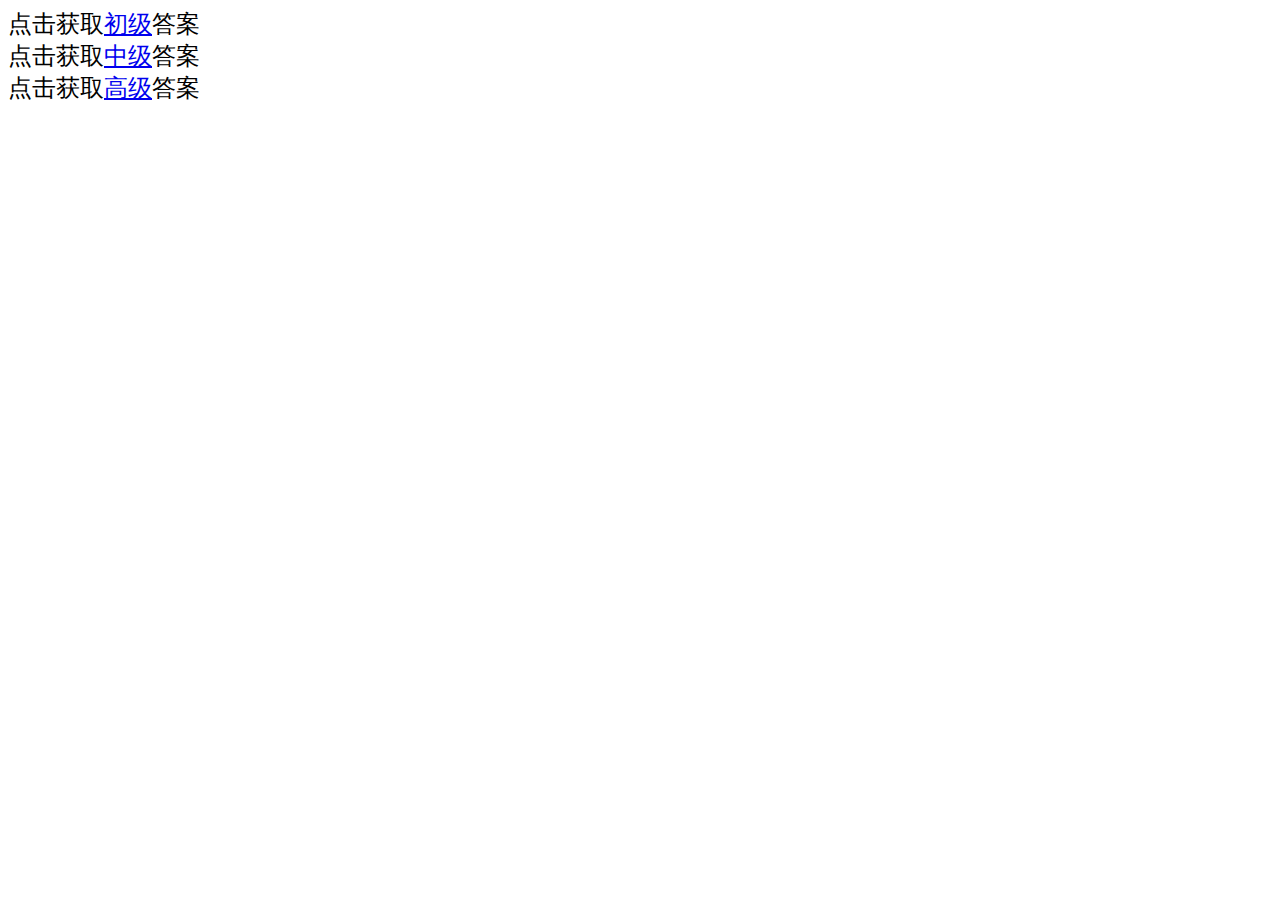
==== answer.com.html @ f090c13a "Add files via upload" ====
<!DOCTYPE html>
<html lang="en">
<head>
    <meta charset="UTF-8">
    <title>高二英语听力答案</title>
</head>
<body>
<font size="5">点击获取<a href="level1.html">初级</a>答案<br>
点击获取<a href="level2.html">中级</a>答案<br>点击获取<a href="level3.html">高级</a>答案
</font>
</body>
</html>
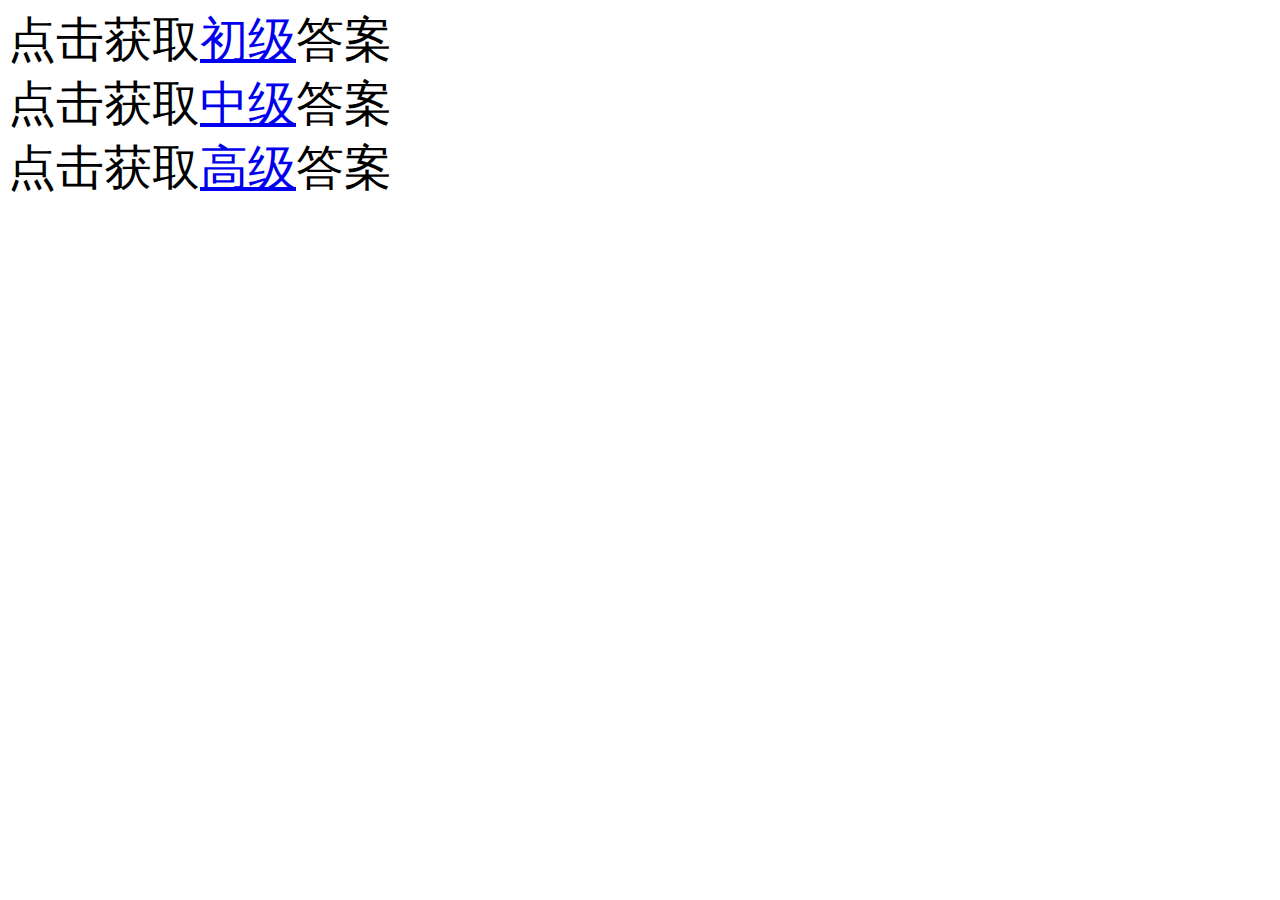
==== commit ab204ccb: "Update answer.com.html" ====
--- a/answer.com.html
+++ b/answer.com.html
@@ -1,12 +1,13 @@
 <!DOCTYPE html>
 <html lang="en">
-<head>
+<head> 
     <meta charset="UTF-8">
+    <font size="20">
     <title>高二英语听力答案</title>
 </head>
 <body>
-<font size="5">点击获取<a href="level1.html">初级</a>答案<br>
+点击获取<a href="level1.html">初级</a>答案<br>
 点击获取<a href="level2.html">中级</a>答案<br>点击获取<a href="level3.html">高级</a>答案
 </font>
 </body>
-</html>+</html>
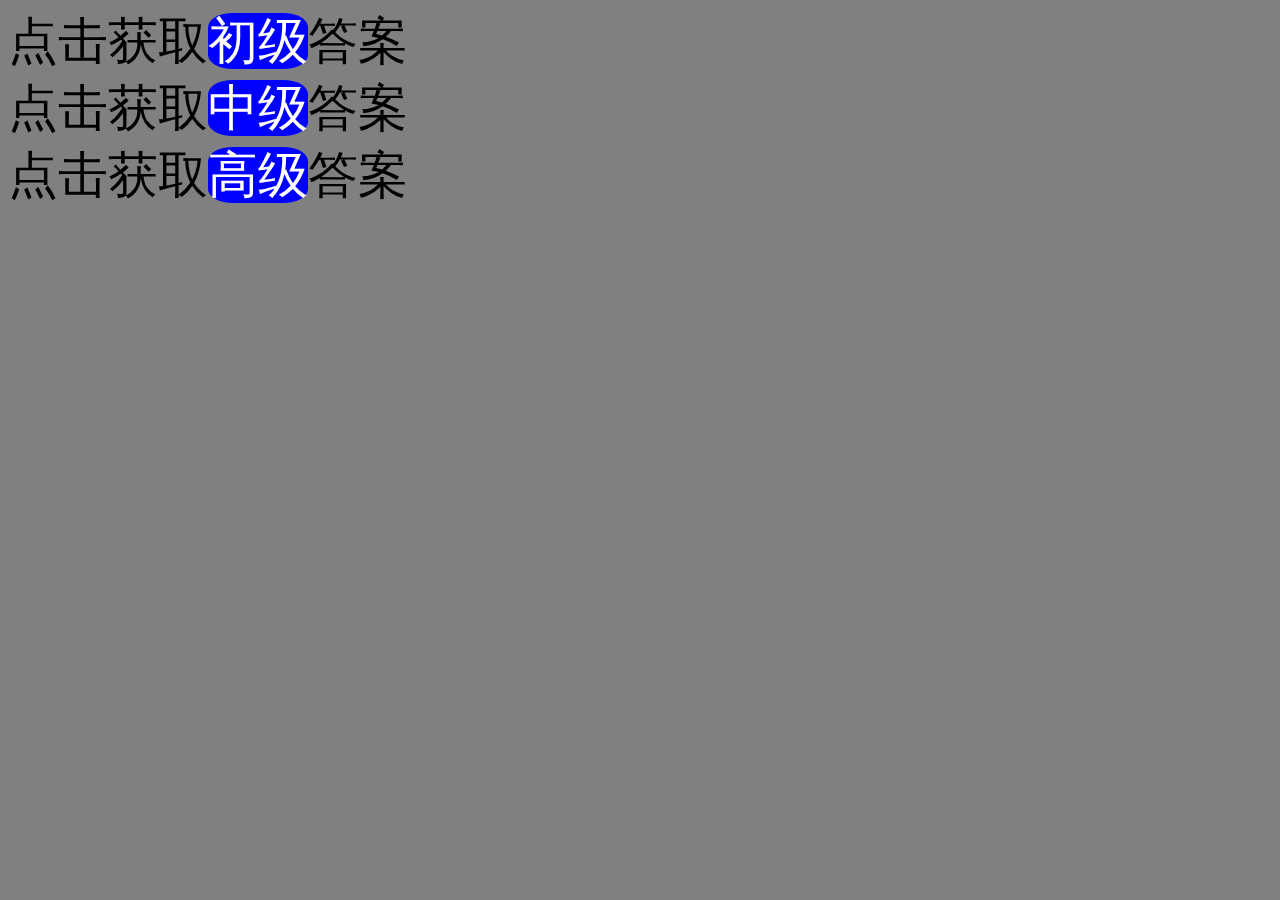
==== commit a62d4627: "New UI" ====
--- a/answer.com.html
+++ b/answer.com.html
@@ -2,12 +2,11 @@
 <html lang="en">
 <head> 
     <meta charset="UTF-8">
-    <font size="20">
     <title>高二英语听力答案</title>
+    <link rel="stylesheet" type="text/css" href="answer.css">
 </head>
 <body>
-点击获取<a href="level1.html">初级</a>答案<br>
-点击获取<a href="level2.html">中级</a>答案<br>点击获取<a href="level3.html">高级</a>答案
-</font>
+点击获取<a href="level1.html"target="_blank">初级</a>答案<br>
+点击获取<a href="level2.html"target="_blank">中级</a>答案<br>点击获取<a href="level3.html"target="_blank">高级</a>答案
 </body>
 </html>
--- a/answer.css
+++ b/answer.css
@@ -0,0 +1,11 @@
+*{
+	background-color: gray;
+	font-family: cursive;
+	font-size: 50px;
+}
+body > a{
+	color:white;
+	text-decoration: none;
+	border-radius: 25%;
+background-color: blue;
+}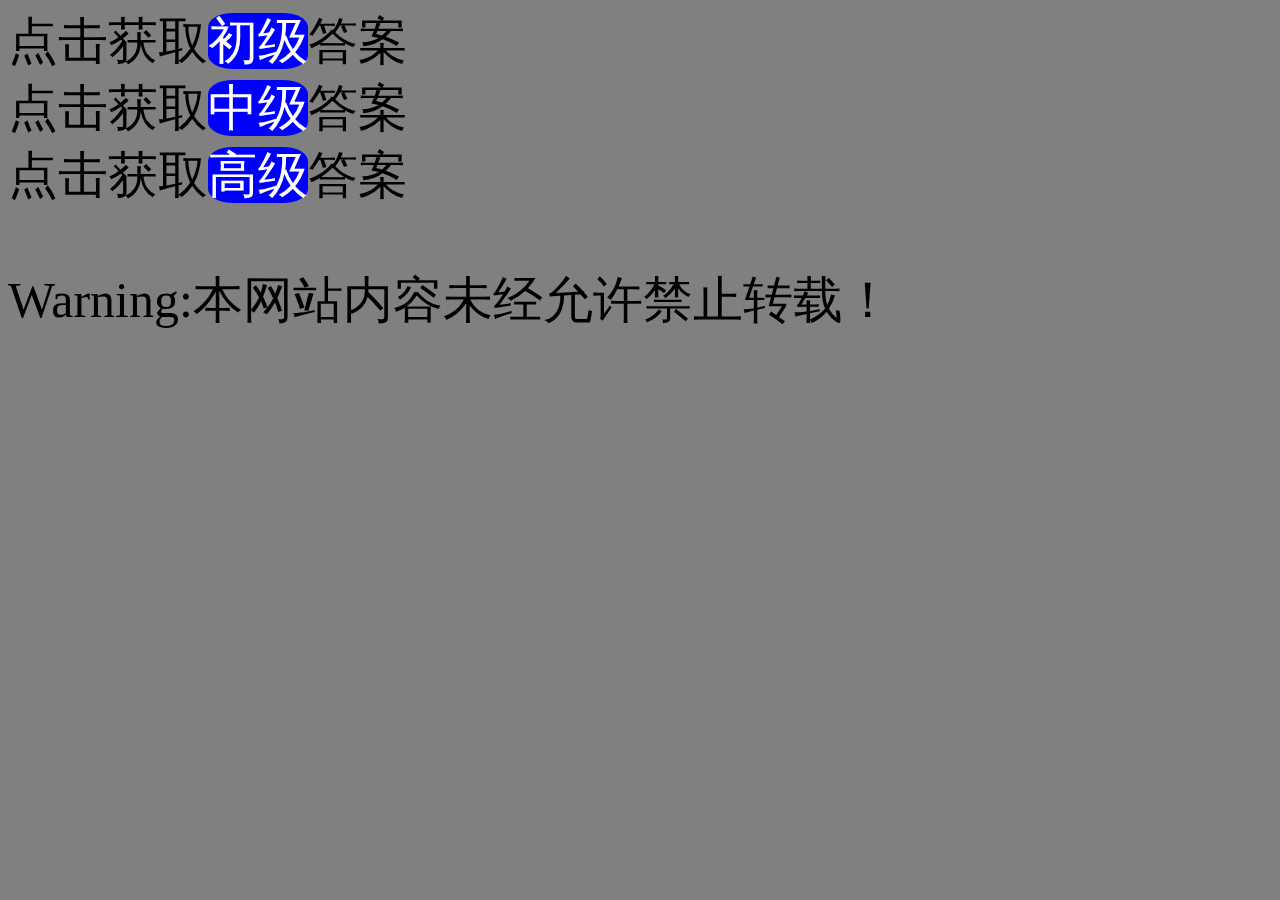
==== commit 7e00b40c: "加入新内容" ====
--- a/answer.com.html
+++ b/answer.com.html
@@ -6,7 +6,9 @@
     <link rel="stylesheet" type="text/css" href="answer.css">
 </head>
 <body>
-点击获取<a href="level1.html"target="_blank">初级</a>答案<br>
-点击获取<a href="level2.html"target="_blank">中级</a>答案<br>点击获取<a href="level3.html"target="_blank">高级</a>答案
+点击获取<a href="level1.html" target="_blank">初级</a>答案<br>
+点击获取<a href="level2.html" target="_blank">中级</a>答案<br>
+点击获取<a href="level3.html" target="_blank">高级</a>答案<br><br>
+Warning:本网站内容未经允许禁止转载！
 </body>
 </html>
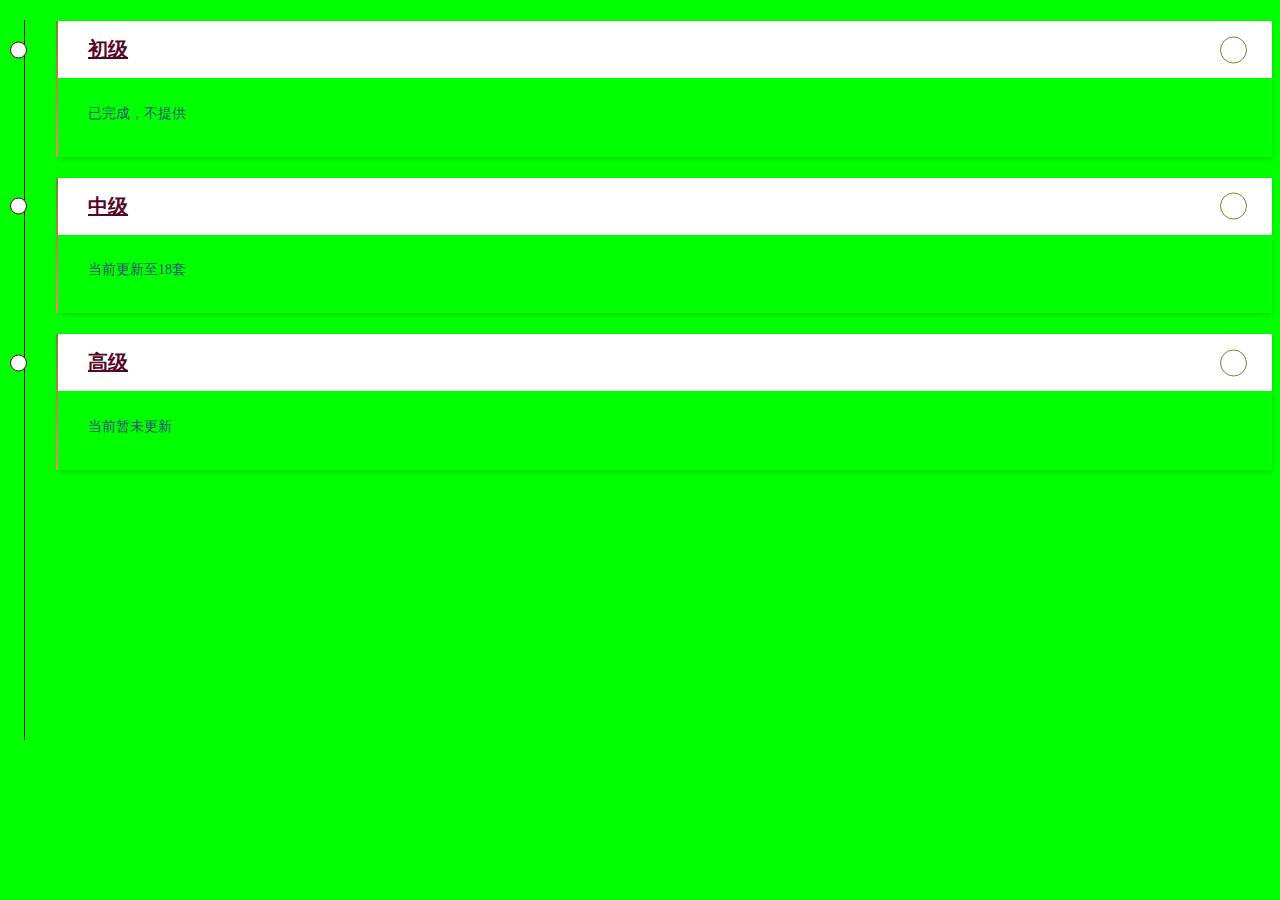
==== commit a2870fb3: "修改UI" ====
--- a/answer.com.html
+++ b/answer.com.html
@@ -1,14 +1,69 @@
 <!DOCTYPE html>
-<html lang="en">
-<head> 
-    <meta charset="UTF-8">
-    <title>高二英语听力答案</title>
+<html>
+<head>
+    <title>
+        answer
+    </title>
+    <meta charset="utf-8">
     <link rel="stylesheet" type="text/css" href="answer.css">
+    <style type="text/css">
+        body{
+            background-color: #0f0;
+        }
+    </style>
 </head>
 <body>
-点击获取<a href="level1.html" target="_blank">初级</a>答案<br>
-点击获取<a href="level2.html" target="_blank">中级</a>答案<br>
-点击获取<a href="level3.html" target="_blank">高级</a>答案<br><br>
-Warning:本网站内容未经允许禁止转载！
+<div class="container">
+    <div class="row">
+        <div class="col-md-offset-3 col-md-6">
+            <div class="panel-group" id="accordion" role="tablist" aria-multiselectable="true">
+                <div class="panel panel-default">
+                    <div class="panel-heading" role="tab" id="headingOne">
+                        <h4 class="panel-title">
+                            <a href="level1.html">初级</a>
+                        </h4>
+                    </div>
+                    <div id="collapseOne" class="panel-collapse collapse in" role="tabpanel" aria-labelledby="headingOne">
+                        <div class="panel-body">
+                            <p>已完成，不提供</p>
+                        </div>
+                    </div>
+                </div>
+
+                <div class="panel panel-default">
+                    <div class="panel-heading" role="tab" id="headingTwo">
+                        <h4 class="panel-title">
+                            <a href="level2.html">
+                                中级
+                            </a>
+                        </h4>
+                    </div>
+                    <div id="collapseTwo" class="panel-collapse collapse" role="tabpanel" aria-labelledby="headingTwo">
+                        <div class="panel-body">
+                            <p>当前更新至18套</p>
+                        </div>
+                    </div>
+                </div>
+
+                <div class="panel panel-default">
+                    <div class="panel-heading" role="tab" id="headingThree">
+                        <h4 class="panel-title">
+                            <a href="level3.html">
+                                高级
+                            </a>
+                        </h4>
+                    </div>
+                    <div id="collapseThree" class="panel-collapse collapse" role="tabpanel" aria-labelledby="headingThree">
+                        <div class="panel-body">
+                            <p>
+                                当前暂未更新
+                            </p>
+                        </div>
+                    </div>
+                </div>
+            </div>
+        </div>
+    </div>
+</div>
 </body>
-</html>
+</html>--- a/answer.css
+++ b/answer.css
@@ -1,11 +1,84 @@
-*{
-	background-color: gray;
-	font-family: cursive;
-	font-size: 50px;
+a:hover,a:focus{
+	text-decoration: none;
+	outline: none;
 }
-body > a{
-	color:white;
-	text-decoration: none;
-	border-radius: 25%;
-background-color: blue;
+#accordion:before{
+	content: "";
+	width: 1px;
+	height: 80%;
+	background: #550527;
+	position: absolute;
+	top: 20px;
+	left: 24px;
+	bottom: 20px;
+}
+#accordion .panel{
+	border: none;
+	border-radius: 0;
+	box-shadow: 0 2px 5px rgba(0, 0, 0, 0.15);
+	margin: 0 0 12px 50px;
+	position: relative;
+}
+#accordion .panel:before{
+	content: "";
+	width: 2px;
+	height: 100%;
+	background: linear-gradient(to bottom, #688e26 0%,#ff816a 100%);
+	position: absolute;
+	top: 0;
+	left: -2px;
+}
+#accordion .panel-heading{
+	padding: 0;
+	background: #fff;
+	position: relative;
+}
+#accordion .panel-heading:before{
+	content: "";
+	width: 15px;
+	height: 15px;
+	border-radius: 50px;
+	background: #fff;
+	border: 1px solid #550527;
+	position: absolute;
+	top: 50%;
+	left: -48px;
+	transform: translateY(-50%);
+}
+#accordion .panel-title a{
+	display: block;
+	padding: 15px 55px 15px 30px;
+	font-size: 20px;
+	font-weight: 600;
+	color: #550527;
+	border: none;
+	margin: 0;
+	position: relative;
+}
+#accordion .panel-title a:before,
+#accordion .panel-title a.collapsed:before{
+	content: "\f068";
+	font-family: fontawesome;
+	width: 25px;
+	height: 25px;
+	line-height: 25px;
+	border-radius: 50%;
+	font-size: 15px;
+	font-weight: normal;
+	color: #688e26;
+	text-align: center;
+	border: 1px solid #688e26;
+	position: absolute;
+	top: 50%;
+	right: 25px;
+	transform: translateY(-50%);
+	transition: all 0.5s ease 0s;
+}
+#accordion .panel-title a.collapsed:before{ content: "\f067"; }
+#accordion .panel-body{
+	padding: 0 30px 15px;
+	border: none;
+	font-size: 14px;
+	color: #305275;
+	line-height: 28px;
 }